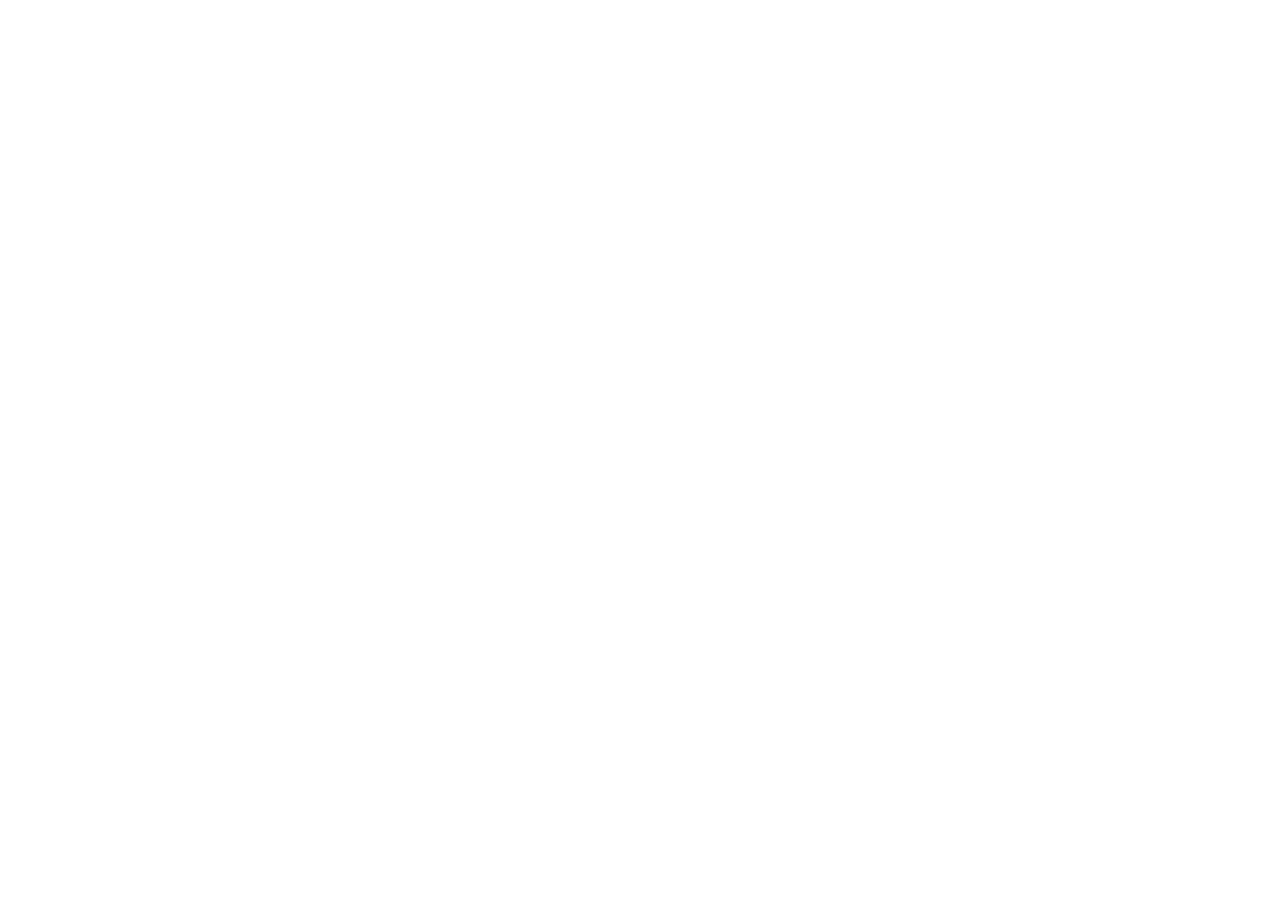
==== index.html @ e2e82863 "calculator folder" ====
<!DOCTYPE html>
<html lang="en">
<head>
    <meta charset="UTF-8">
    <meta name="viewport" content="width=device-width, initial-scale=1.0">
    <title>Document</title>
    <link rel="stylesheet" href="./index.css">
</head>
<body>
    
</body>
</html>
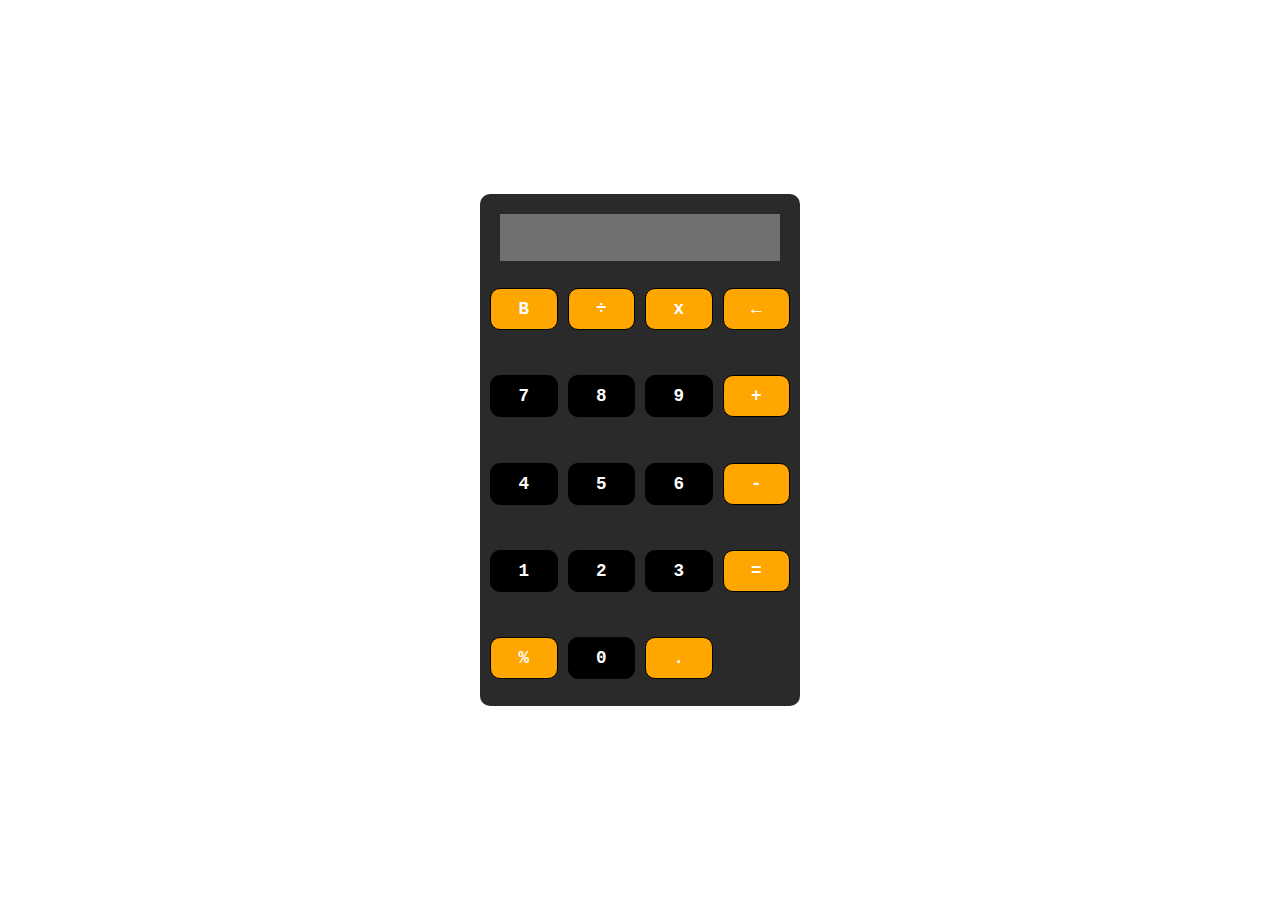
==== commit 256d76df: "Updated calculator" ====
--- a/index.html
+++ b/index.html
@@ -1,12 +1,36 @@
 <!DOCTYPE html>
 <html lang="en">
-<head>
-    <meta charset="UTF-8">
-    <meta name="viewport" content="width=device-width, initial-scale=1.0">
+  <head>
+    <meta charset="UTF-8" />
+    <meta name="viewport" content="width=device-width, initial-scale=1.0" />
     <title>Document</title>
-    <link rel="stylesheet" href="./index.css">
-</head>
-<body>
-    
-</body>
-</html>+    <link rel="stylesheet" href="./index.css" />
+  </head>
+  <body>
+    <section class="main">
+      <input type="text" id="screen" readonly/>
+      <div class="numbers">
+        <h3 onclick="clearScreen('')" class="sign">B</h3>
+        <h3 class="sign" onclick="display('÷')">÷</h3>
+        <h3 class="sign" onclick="display('*')">x</h3>
+        <h3 class="sign" onclick="display('←')">←</h3>
+        <h3 class="number" onclick="display('7')">7</h3>
+        <h3 class="number" onclick="display('8')">8</h3>
+        <h3 class="number" onclick="display('9')">9</h3>
+        <h3 class="sign" onclick="display('+')">+</h3>
+        <h3 class="number" onclick="display('4')">4</h3>
+        <h3 class="number" onclick="display('5')">5</h3>
+        <h3 class="number" onclick="display('6')">6</h3>
+        <h3 class="sign" onclick="display('-')">-</h3>
+        <h3 class="number" onclick="display('1')">1</h3>
+        <h3 class="number" onclick="display('2')">2</h3>
+        <h3 class="number" onclick="display('3')">3</h3>
+        <h3 onclick="calculate()"id="equals" class="sign">=</h3>
+        <!-- <h3>%</h3> -->
+        <h3 class="sign">%</h3>
+        <h3 class="number">0</h3>
+        <h3 class="sign">.</h3>
+      </div>
+    </section>
+  </body>
+</html>
--- a/index.css
+++ b/index.css
@@ -0,0 +1,63 @@
+body{
+    margin: 0;
+    display: grid;
+    justify-content: center;
+    align-items: center;
+    height: 100vh;
+}
+h3 {
+    border: 1px solid black;
+    padding: 10px;
+    align-items: center;
+    justify-content: center;
+    border-radius: 10px;
+    background-color: black;
+    color: white;
+    font-weight: bolder;
+    font-size: 1.1rem;
+    cursor: pointer;
+}
+
+h3:hover{
+    background-color: aliceblue;
+    color: black;
+}
+
+h3:active{
+    background-color: rgb(166, 214, 255);
+}
+
+.numbers {
+    display: grid;
+    grid-template-columns: repeat(4, 1fr);
+    align-items: center;
+    justify-content: center;
+    text-align: center;
+    gap: 10px;
+}
+
+.main {
+    font-family: 'Courier New', Courier, monospace;
+    background-color: rgb(42, 42, 42);
+    border-radius: 10px;
+    padding: 10px;
+    max-width: 300px;
+    /* max-height: 500px; */
+    overflow: hidden;
+}
+
+input {
+    margin: 10px;
+    width: 90%;
+    padding: 5px;
+    border: none;
+    font-size: 2rem;
+    background-color: rgb(112, 112, 112);
+    color: white;
+    font-weight: bolder;
+    font-family: 'Courier New', Courier, monospace;
+}
+
+.sign{
+    background-color: rgb(255, 166, 0);
+}